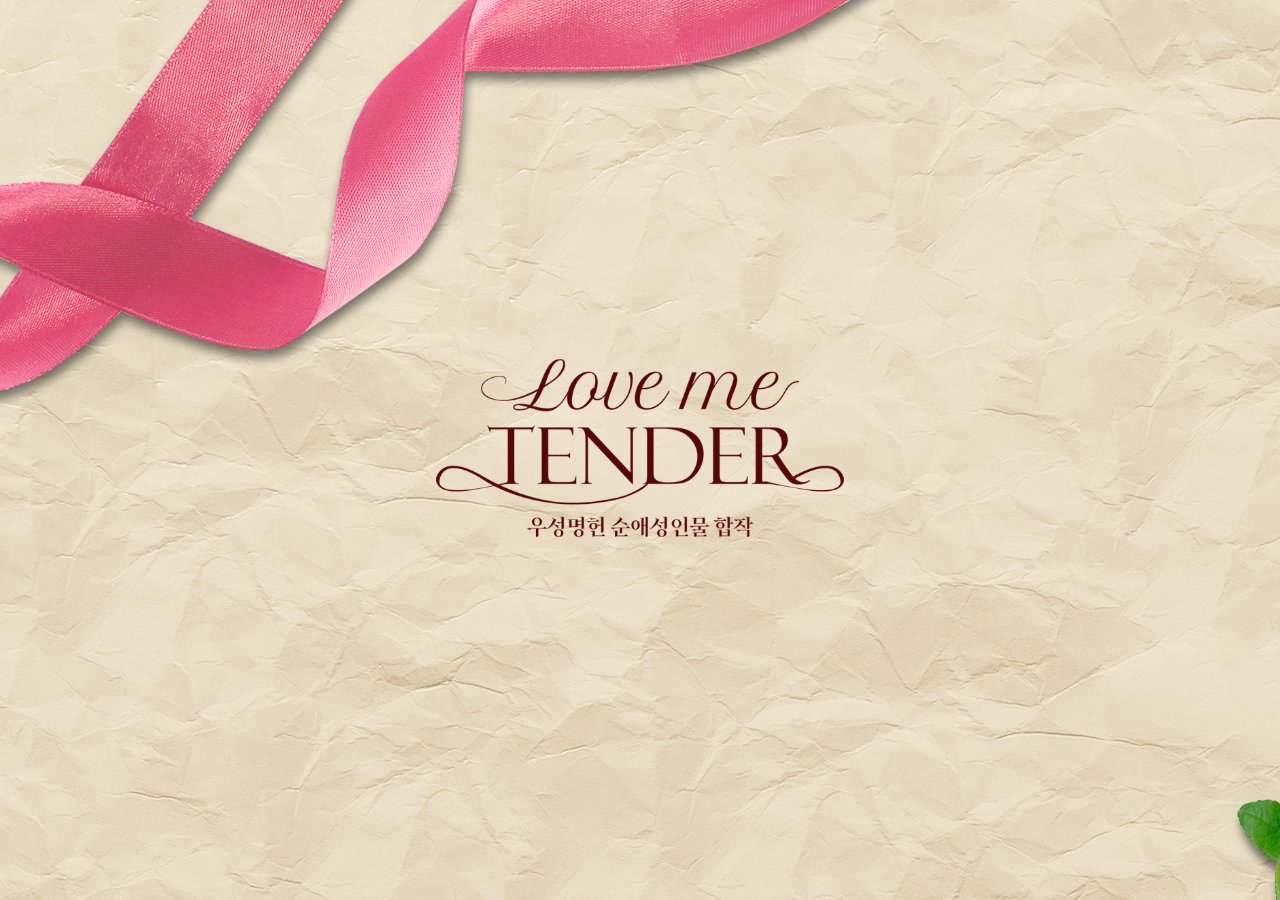
==== index.html @ dffcd5ad "Add files via upload" ====
<!DOCTYPE html>
<html lang="ko">

  <head>

    <!-- Additional CSS Files -->
    <link rel="stylesheet" type="text/css" href="style.css">

    <meta charset="utf-8">
    <meta name="viewport" content="width=device-width, initial-scale=1, shrink-to-fit=no">
    <meta name="description" content="">
    <meta name="author" content="">
    <link href="https://fonts.googleapis.com/css2?family=Roboto:ital,wght@0,100;0,300;0,400;0,500;0,700;0,900;1,100;1,300;1,400;1,500;1,700;1,900&display=swap" rel="stylesheet">

    <title>ksy</title>

    <script src="https://code.jquery.com/jquery-3.2.1.min.js"></script>
   
</head>
    
<body>

    <div class="intro-box">

    <a href="./home.html"><img src="./images/logo.png" class="intro-logo"></a>

</div>


  </body>

    <!-- JS -->
    <script src= "assets/js/index.js"></script>

</html>
---- style.css ----
@import url('https://fonts.googleapis.com/css2?family=Noto+Serif+KR:wght@200..900&family=Noto+Serif+SC:wght@200..900&display=swap');
@import url('https://fonts.googleapis.com/css2?family=Shippori+Mincho:wght@400;700&display=swap');


@font-face {
  font-family: 'HSBombaram21-Regular';
  src: url('https://fastly.jsdelivr.net/gh/projectnoonnu/noonfonts_2302@1.0/HSBombaram21-Regular.woff2') format('woff2');
  font-weight: normal;
  font-style: normal;
}

@font-face {
  font-family: 'YESMyoungjo-Regular';
  src: url('https://fastly.jsdelivr.net/gh/projectnoonnu/noonfonts_13@1.0/YESMyoungjo-Regular.woff') format('woff');
  font-weight: normal;
  font-style: normal;
}





ul {padding-inline-start: 0px;}
h2 { margin-block-start: 0;
    margin-block-end: 0;}

a, a:visited, a:link {
  text-decoration: none;
  color: #570708;
}

body, html {
    height: 100%;
    margin: 0;
  }

body {
    color: #570708;
    background-size: cover;
    background-position: center;
    height: 100%;
    width: 100%;
}

.intro-box {
    background-image: url("./images/intro-2.jpg");
    height: 100%;
    width: 100%;
    display: -webkit-flex;
    display: flex;
    justify-content: center;
    align-items: center;
    text-align: center;
    background-attachment: fixed;
}

.intro-logo {
    width:500px;
    max-width: 90%;
}

.home-box {
    background-image: url("./images/background-2.jpg");
    height: 100%;
    width: 100%;
    text-align: center;
    background-attachment: fixed;
    overflow-y: auto;
}

.home-box-box {
    width:600px;
    max-width: 90%;
    margin: 0 auto;
    height: 100%;
}

.x-logo {
    width:22px;
    float: right;
    margin-top: 52px;
    margin-right: 10px;
}
  
hr {
    background: #570708;
    height:1px;
    border:0;
}

.title {
    font-size: 1.3em;
    display: inline-block;
    margin-top: 50px;
    margin-bottom: 10px;
    font-family: 'HSBombaram21-Regular';
}

.home-logo {
  width:300px;
  max-width: 80%;
  margin-top: 20px;
}

.vintage {
  width:500px;
  max-width: 90%;
}

.link-box-1 {
  font-size: 1.6em;
  font-family: 'HSBombaram21-Regular';
  background-image: url("./images/paper-1.png");
  width: 180px;
  height: 220px;
  background-size: contain;
  background-position: center;
  background-repeat: no-repeat;
  display: inline-block;
}

.link-box-2 {
  font-size: 1.6em;
  font-family: 'HSBombaram21-Regular';
  background-image: url("./images/paper-2.png");
  width: 180px;
  height: 220px;
  background-size: contain;
  background-position: center;
  background-repeat: no-repeat;
  display: inline-block;
}

.link {
  display: flex;
    justify-content: center;
    align-items: center;
    text-align: center;  
    width: 100%;
  height: 100%;
}

.link a {
  text-decoration: none;
  color: #570708;
}

.sub {
  font-size: 1.2em;
  font-weight: 600;
  font-family: 'YESMyoungjo-Regular';
  margin-top: 30px;
}





.art-box {
  font-size: 1em;
  font-family: 'YESMyoungjo-Regular';
  padding: 10px;
  background-color: #570708;
  display: inline-block;

  width: 250px;
  max-width: 80%;
  margin: 10px;
}

.art-box a {
  text-decoration: none;
  color: white;
}

  @media screen and (max-width: 768px) {
    
  }
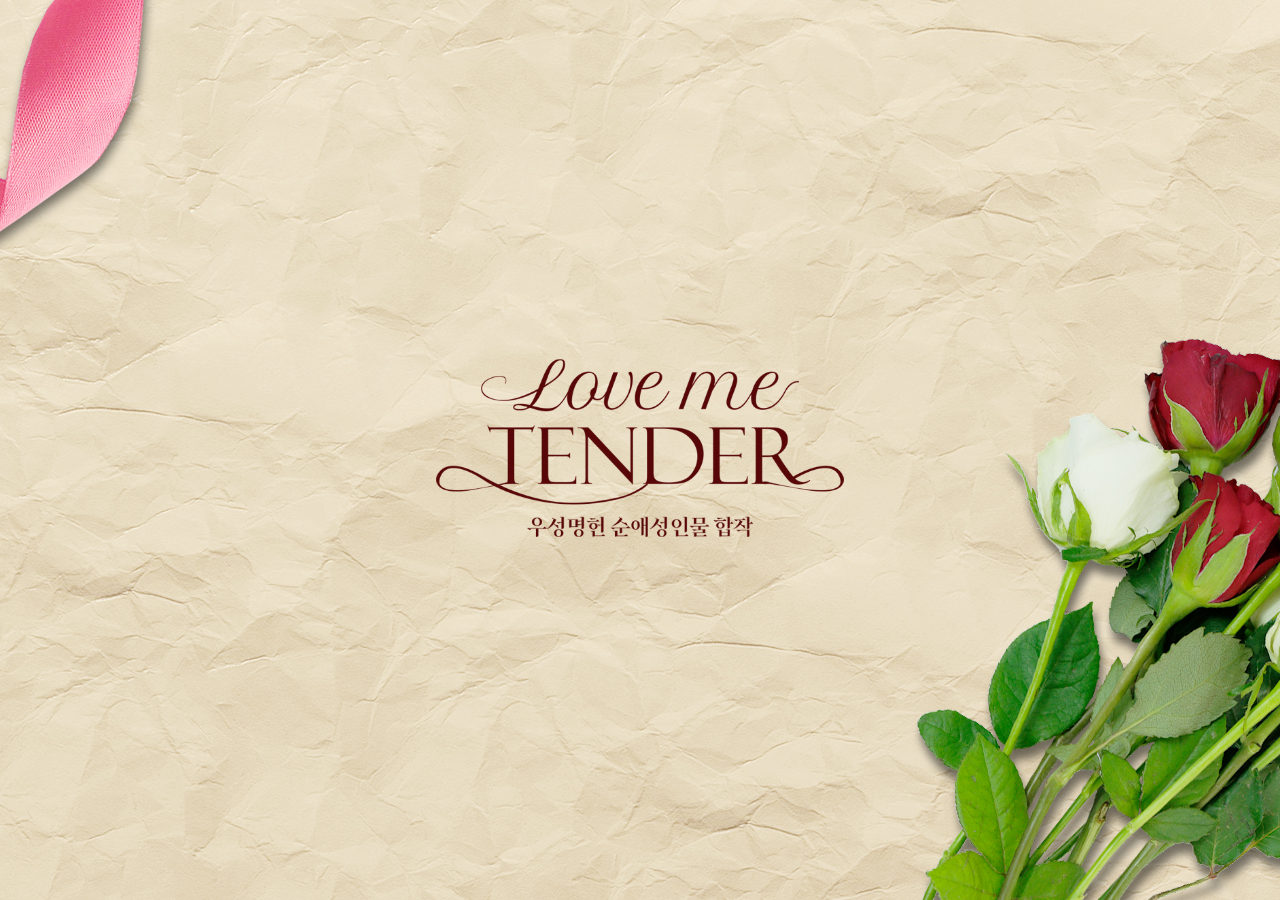
==== commit 5f10bcfa: "Update index.html" ====
--- a/index.html
+++ b/index.html
@@ -12,7 +12,7 @@
     <meta name="author" content="">
     <link href="https://fonts.googleapis.com/css2?family=Roboto:ital,wght@0,100;0,300;0,400;0,500;0,700;0,900;1,100;1,300;1,400;1,500;1,700;1,900&display=swap" rel="stylesheet">
 
-    <title>ksy</title>
+    <title>우성명현 순애성인물 합작</title>
 
     <script src="https://code.jquery.com/jquery-3.2.1.min.js"></script>
    
@@ -32,4 +32,4 @@
     <!-- JS -->
     <script src= "assets/js/index.js"></script>
 
-</html>+</html>
--- a/style.css
+++ b/style.css
@@ -52,6 +52,7 @@
     align-items: center;
     text-align: center;
     background-attachment: fixed;
+    background-position: center;
 }
 
 .intro-logo {
@@ -110,7 +111,7 @@
 .link-box-1 {
   font-size: 1.6em;
   font-family: 'HSBombaram21-Regular';
-  background-image: url("./images/paper-1.png");
+  background-image: url("./images/paper.png");
   width: 180px;
   height: 220px;
   background-size: contain;
@@ -122,7 +123,7 @@
 .link-box-2 {
   font-size: 1.6em;
   font-family: 'HSBombaram21-Regular';
-  background-image: url("./images/paper-2.png");
+  background-image: url("./images/paper.png");
   width: 180px;
   height: 220px;
   background-size: contain;
@@ -175,4 +176,4 @@
 
   @media screen and (max-width: 768px) {
     
-  }+  }
